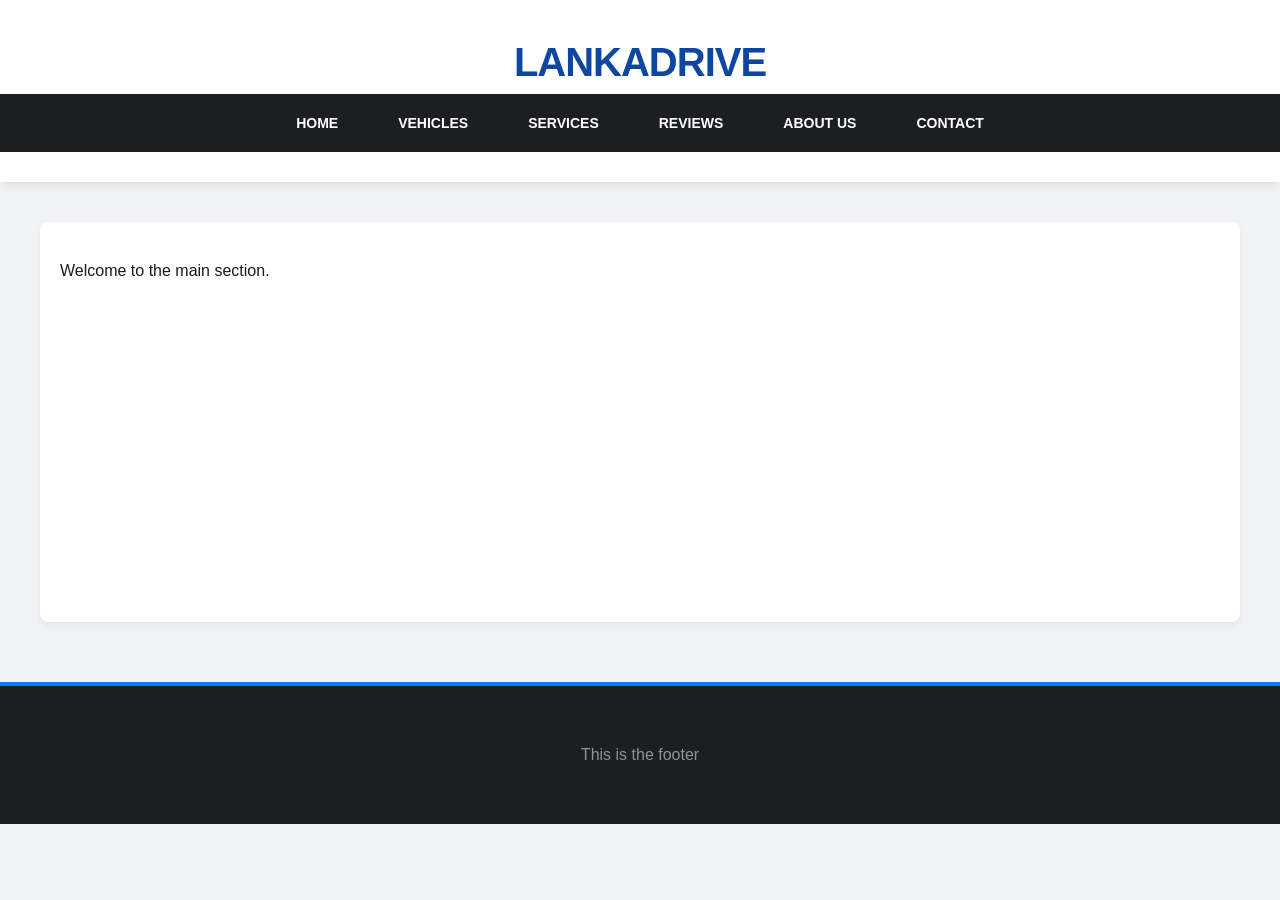
==== about.html @ 0b622d2f "Footer dock to bottom of the page (Solved)" ====
<!DOCTYPE html>
<html lang="en">
<head>
	<meta charset="UTF-8">
	<title>About Us</title>
	<link href="CSS/style.css" rel="stylesheet" type="text/css">
</head>
<body> <header>
        <h1>LankaDrive</h1>
        <nav>
            <ul>
                <li><a href="index.html">Home</a></li>
                <li><a href="vehicles.html">Vehicles</a></li>
                <li><a href="services.html">Services</a></li>
				<li><a href="reviews.html">Reviews</a></li>
                <li><a href="about.html">About Us</a></li>
				<li><a href="contact.html">Contact</a></li>
            </ul>
        </nav>
    </header>

    <main>
        <p>Welcome to the main section.</p>
    </main>

    <footer>
        <p>This is the footer</p>
    </footer>
</html>
---- CSS/style.css ----
﻿* {
    box-sizing: border-box;
}

body {
    font-family: 'Segoe UI', Tahoma, Geneva, Verdana, sans-serif;
    margin: 0;
    padding: 0;
    background-color: #f0f2f5;
    color: #1a1a1b;
    line-height: 1.6;
    min-height: 100vh;
}

/* Header */
header {
    background-color: #ffffff;
    padding: 30px 0;
    text-align: center;
    box-shadow: 0 2px 10px rgba(0,0,0,0.1);
}

header h1 {
    margin: 0;
    font-size: 2.5em;
    color: #0d47a1; /* Deep Professional Blue */
    text-transform: uppercase;
    font-weight: 800;
    letter-spacing: -1px;
}

/* Navigation Bar */
nav {
    background-color: #1c1e21; /* Modern Dark Grey/Black */
    position: sticky;
    top: 0;
    z-index: 1000;
}

nav ul {
    list-style: none;
    margin: 0;
    padding: 0;
    display: flex;
    justify-content: center;
}

nav li a {
    display: block;
    color: #ffffff;
    text-decoration: none;
    padding: 18px 30px;
    font-size: 14px;
    font-weight: 600;
    text-transform: uppercase;
    transition: all 0.3s ease;
}

nav li a:hover {
    background-color: #007bff; /* Bright Blue */
    color: white;
}

/* Main */
main {
    max-width: 1200px;
    margin: 40px auto;
    padding: 20px;
    background: white;
    border-radius: 8px;
    box-shadow: 0 4px 6px rgba(0,0,0,0.05);
    min-height: 400px;
    flex: 1;
}

/* Footer */
footer {
    background-color: #1c1e21;
    color: #8d949e;
    text-align: center;
    padding: 40px 0;
    margin-top: 60px;
    border-top: 4px solid #007bff;
}
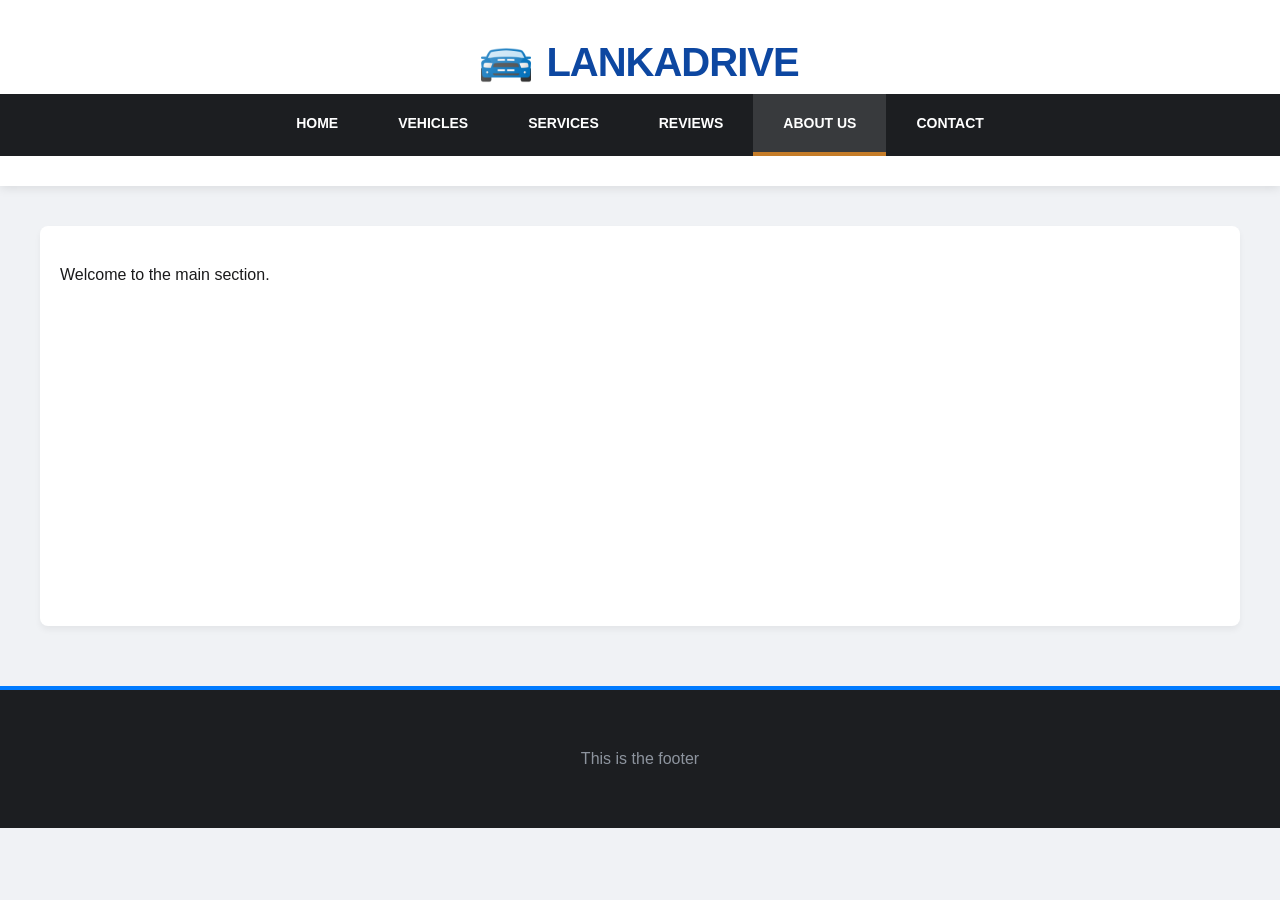
==== commit 7b9458e3: "Active Page Upgrade" ====
--- a/about.html
+++ b/about.html
@@ -4,16 +4,17 @@
 	<meta charset="UTF-8">
 	<title>About Us</title>
 	<link href="CSS/style.css" rel="stylesheet" type="text/css">
+    <link rel="icon" type="image/png" href="IMG/Car logo.png">
 </head>
 <body> <header>
-        <h1>LankaDrive</h1>
+        <h1><img class="header-logo" alt="LankaDrive Logo" src="IMG/Car logo.png">LankaDrive</h1>
         <nav>
             <ul>
                 <li><a href="index.html">Home</a></li>
                 <li><a href="vehicles.html">Vehicles</a></li>
                 <li><a href="services.html">Services</a></li>
 				<li><a href="reviews.html">Reviews</a></li>
-                <li><a href="about.html">About Us</a></li>
+                <li><a href="about.html" class="active">About Us</a></li>
 				<li><a href="contact.html">Contact</a></li>
             </ul>
         </nav>
--- a/CSS/style.css
+++ b/CSS/style.css
@@ -9,7 +9,7 @@
     background-color: #f0f2f5;
     color: #1a1a1b;
     line-height: 1.6;
-    min-height: 100vh;
+    min-height: 100vh; 
 }
 
 /* Header */
@@ -23,15 +23,21 @@
 header h1 {
     margin: 0;
     font-size: 2.5em;
-    color: #0d47a1; /* Deep Professional Blue */
+    color: #0d47a1; 
     text-transform: uppercase;
     font-weight: 800;
     letter-spacing: -1px;
 }
+header h1 img.header-logo {
+    width: 50px !important;     /*Size reduced but not working (fixed)*/
+    height: 50px !important;    /*Size reduced but not working (fixed)*/
+    vertical-align: middle;
+    margin-right: 15px;
+}
 
 /* Navigation Bar */
 nav {
-    background-color: #1c1e21; /* Modern Dark Grey/Black */
+    background-color: #1c1e21; 
     position: sticky;
     top: 0;
     z-index: 1000;
@@ -57,8 +63,14 @@
 }
 
 nav li a:hover {
-    background-color: #007bff; /* Bright Blue */
+    background-color: #007bff; 
     color: white;
+}
+
+nav li a.active {
+    background-color: #383a3d; 
+    color: white;
+    border-bottom: 4px solid #c57c28;
 }
 
 /* Main */
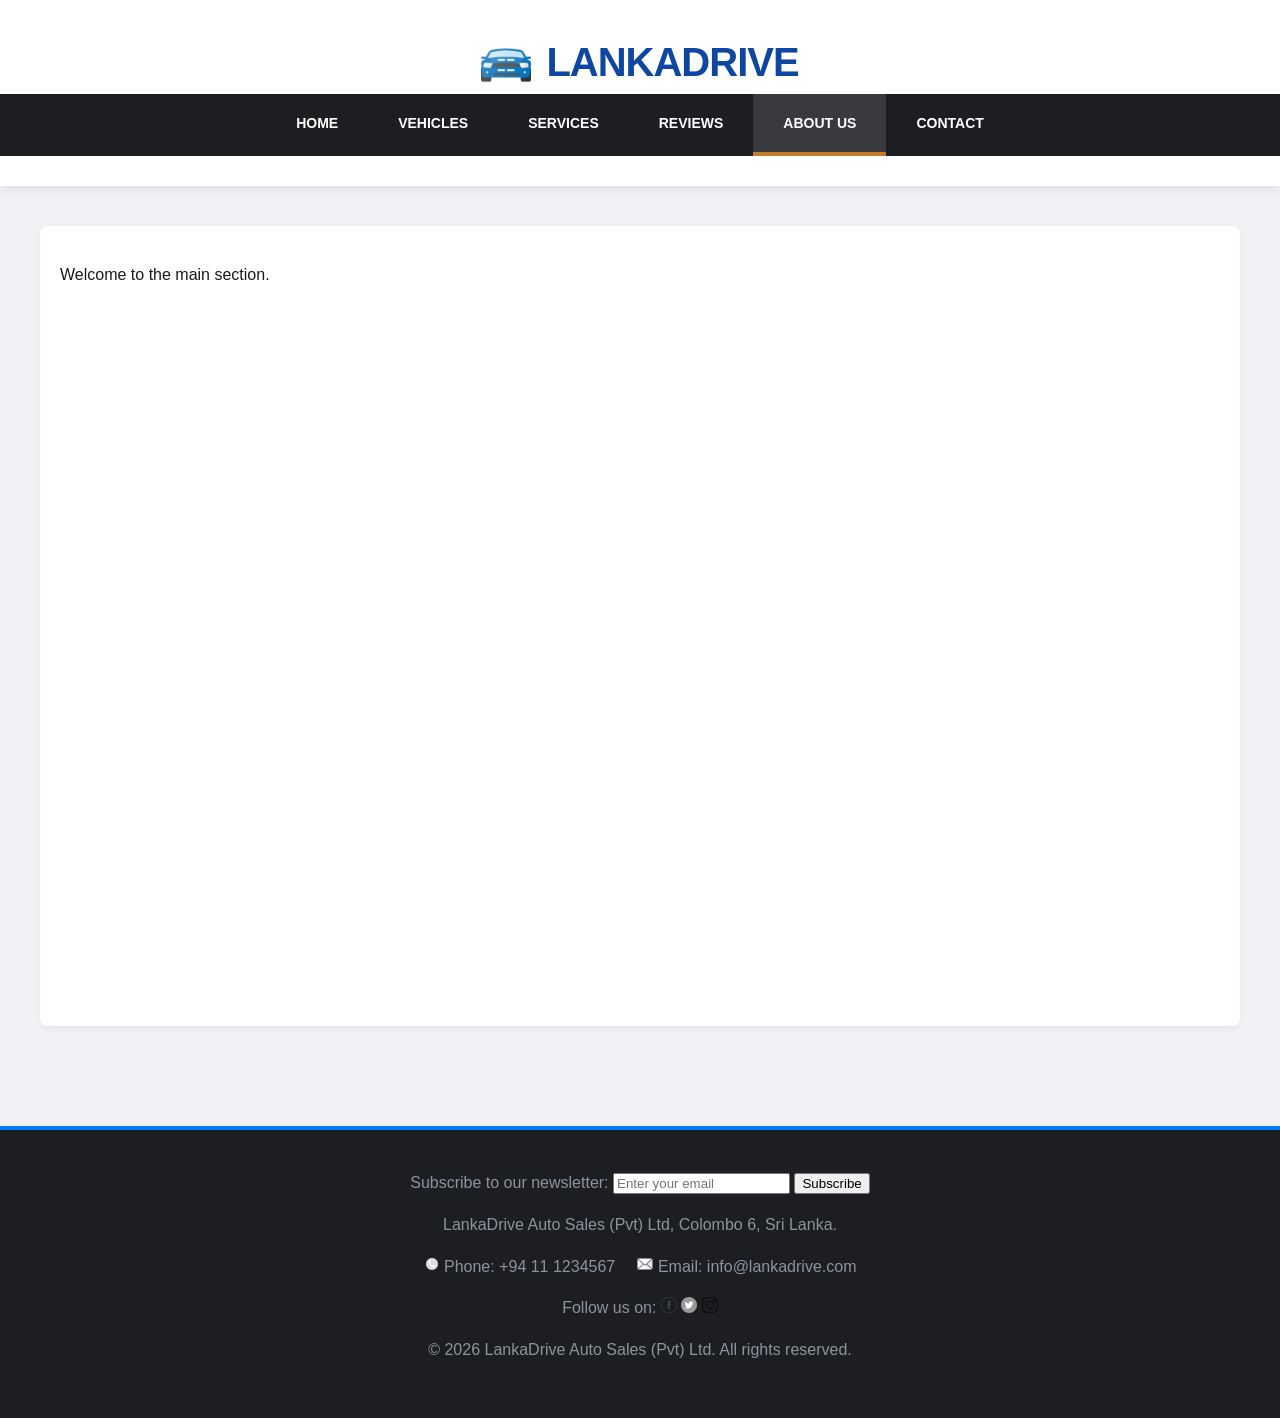
==== commit 3b7d0f8f: "Minor improvments for main structure before adding content" ====
--- a/about.html
+++ b/about.html
@@ -6,7 +6,9 @@
 	<link href="CSS/style.css" rel="stylesheet" type="text/css">
     <link rel="icon" type="image/png" href="IMG/Car logo.png">
 </head>
-<body> <header>
+<body> 
+    
+    <header>
         <h1><img class="header-logo" alt="LankaDrive Logo" src="IMG/Car logo.png">LankaDrive</h1>
         <nav>
             <ul>
@@ -25,6 +27,27 @@
     </main>
 
     <footer>
-        <p>This is the footer</p>
+        <form action="#subscribe.php" method="GET">
+            <label for="email">Subscribe to our newsletter:</label>
+            <input type="email" id="email" name="email" placeholder="Enter your email" required>
+            <button type="submit">Subscribe</button>
+        <p>LankaDrive Auto Sales (Pvt) Ltd,
+            Colombo 6, Sri Lanka.
+        </p>
+        <p>
+            <img src="IMG/Footer Assets/Phone.png" alt="Phone Icon" class="contact-icon">
+            Phone: +94 11 1234567
+            &nbsp;&nbsp;&nbsp;
+            <img src="IMG/Footer Assets/Email.png" alt="Email Icon" class="contact-icon">
+            Email: info@lankadrive.com
+        </p>
+        <p>Follow us on:
+            
+            <a href="https://www.facebook.com/lankadrive" target="_blank"><img src="IMG/Footer Assets/Facebook.png" alt="Facebook Icon" class="social-icon"></a>            
+            <a href="https://www.twitter.com/lankadrive" target="_blank"><img src="IMG/Footer Assets/Twitter.png" alt="Twitter Icon" class="social-icon"></a> 
+            <a href="https://www.instagram.com/lankadrive" target="_blank"><img src="IMG/Footer Assets/Instagram.png" alt="Instagram Icon" class="social-icon"></a>
+        </p>
+        <p class="copyright">&copy; 2026 LankaDrive Auto Sales (Pvt) Ltd. All rights reserved.</p>
     </footer>
+</body>
 </html>
--- a/CSS/style.css
+++ b/CSS/style.css
@@ -9,7 +9,9 @@
     background-color: #f0f2f5;
     color: #1a1a1b;
     line-height: 1.6;
-    min-height: 100vh; 
+    display: flex;               /*Footer dock to bottom - idea (Gemini)*/
+    flex-direction: column;     /*Footer dock to bottom - idea (Gemini)*/
+    min-height: 100vh;          /*Footer dock to bottom - idea (Gemini)*/
 }
 
 /* Header */
@@ -68,21 +70,22 @@
 }
 
 nav li a.active {
-    background-color: #383a3d; 
+    background-color: #383a3d;  /*Small upgrade for User Experience - idea (Gemini)*/
     color: white;
     border-bottom: 4px solid #c57c28;
 }
 
 /* Main */
 main {
+    width: 100%;    /*Visual fix - when empty*/
     max-width: 1200px;
     margin: 40px auto;
     padding: 20px;
     background: white;
     border-radius: 8px;
-    box-shadow: 0 4px 6px rgba(0,0,0,0.05);
-    min-height: 400px;
-    flex: 1;
+    box-shadow: 0 4px 6px rgba(0, 0, 0, 0.05);
+    min-height: 800px;
+    flex: 1;    /*Footer dock to bottom - idea (Gemini)*/
 }
 
 /* Footer */
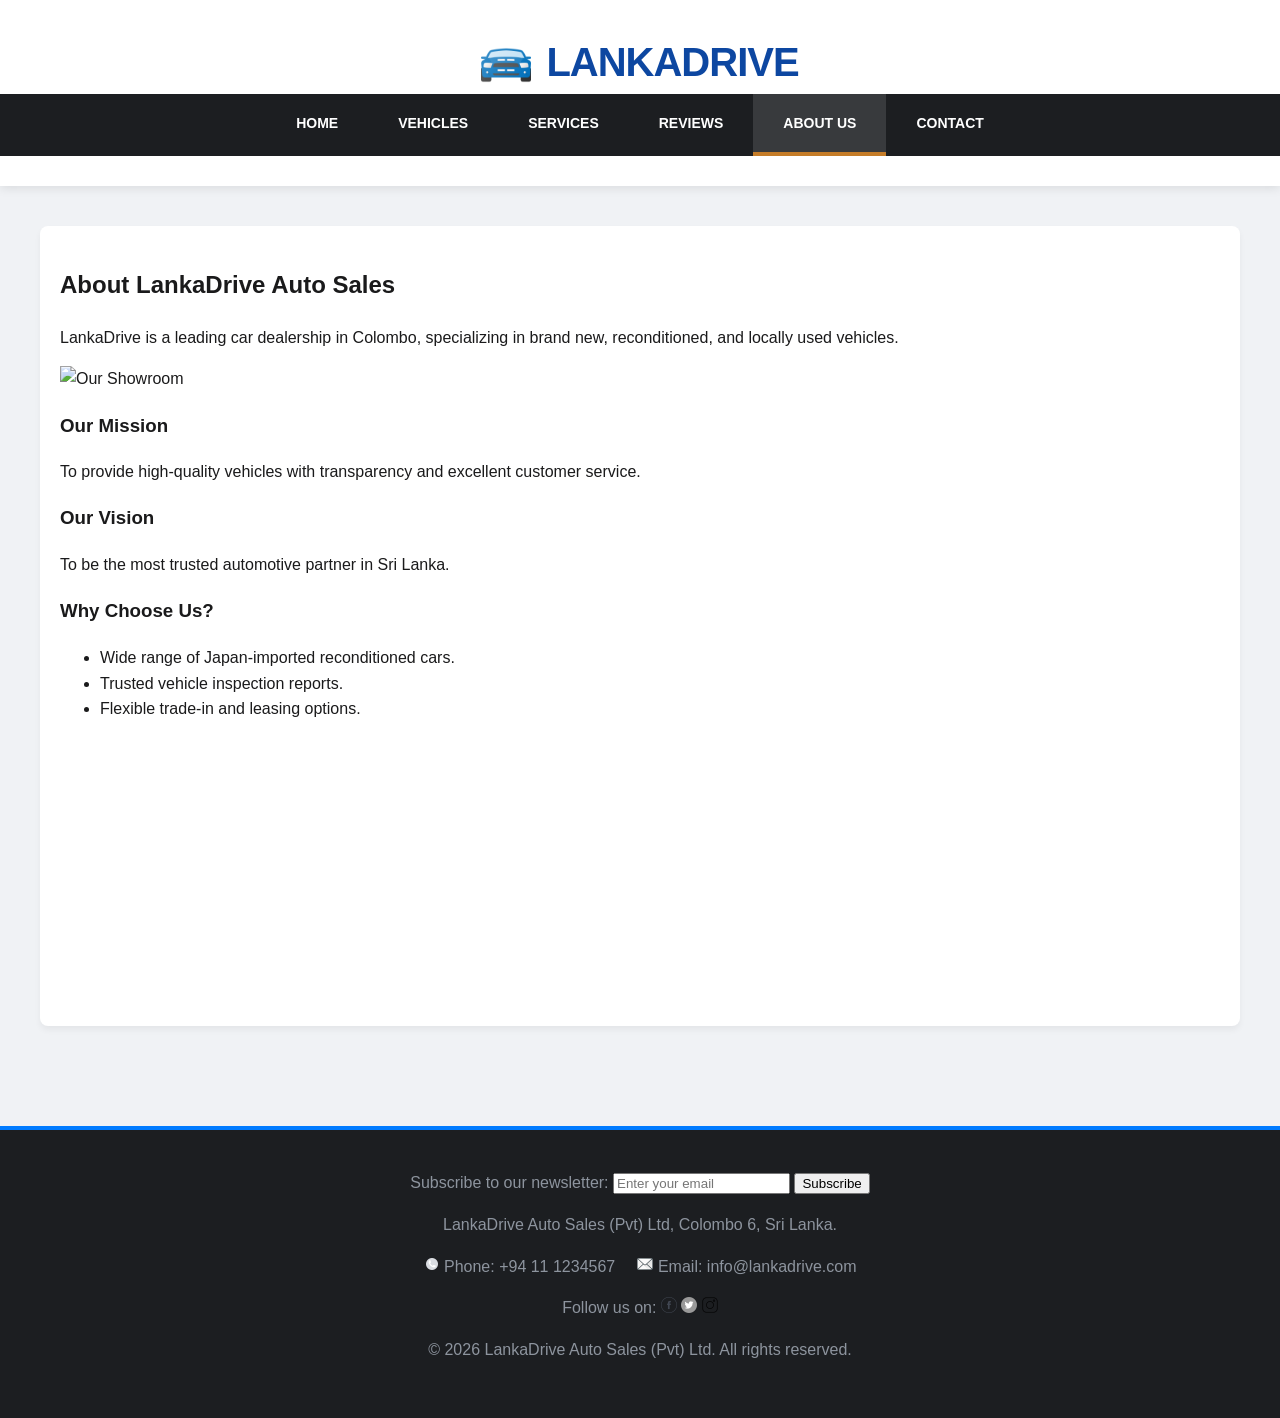
==== commit c5f2f2a5: "Organize CSS into page-specific files and update raw content" ====
--- a/about.html
+++ b/about.html
@@ -23,8 +23,32 @@
     </header>
 
     <main>
-        <p>Welcome to the main section.</p>
-    </main>
+    <section class="about-intro">
+        <h2>About LankaDrive Auto Sales</h2>
+        <p>LankaDrive is a leading car dealership in Colombo, specializing in brand new, reconditioned, and locally used vehicles.</p>
+        <img src="IMG/showroom.jpg" alt="Our Showroom" class="about-img">
+    </section>
+
+    <div class="mission-vision">
+        <section>
+            <h3>Our Mission</h3>
+            <p>To provide high-quality vehicles with transparency and excellent customer service.</p>
+        </section>
+        <section>
+            <h3>Our Vision</h3>
+            <p>To be the most trusted automotive partner in Sri Lanka.</p>
+        </section>
+    </div>
+
+    <section class="why-choose-us">
+        <h3>Why Choose Us?</h3>
+        <ul>
+            <li>Wide range of Japan-imported reconditioned cars.</li>
+            <li>Trusted vehicle inspection reports.</li>
+            <li>Flexible trade-in and leasing options.</li>
+        </ul>
+    </section>
+</main>
 
     <footer>
         <form action="#subscribe.php" method="GET">
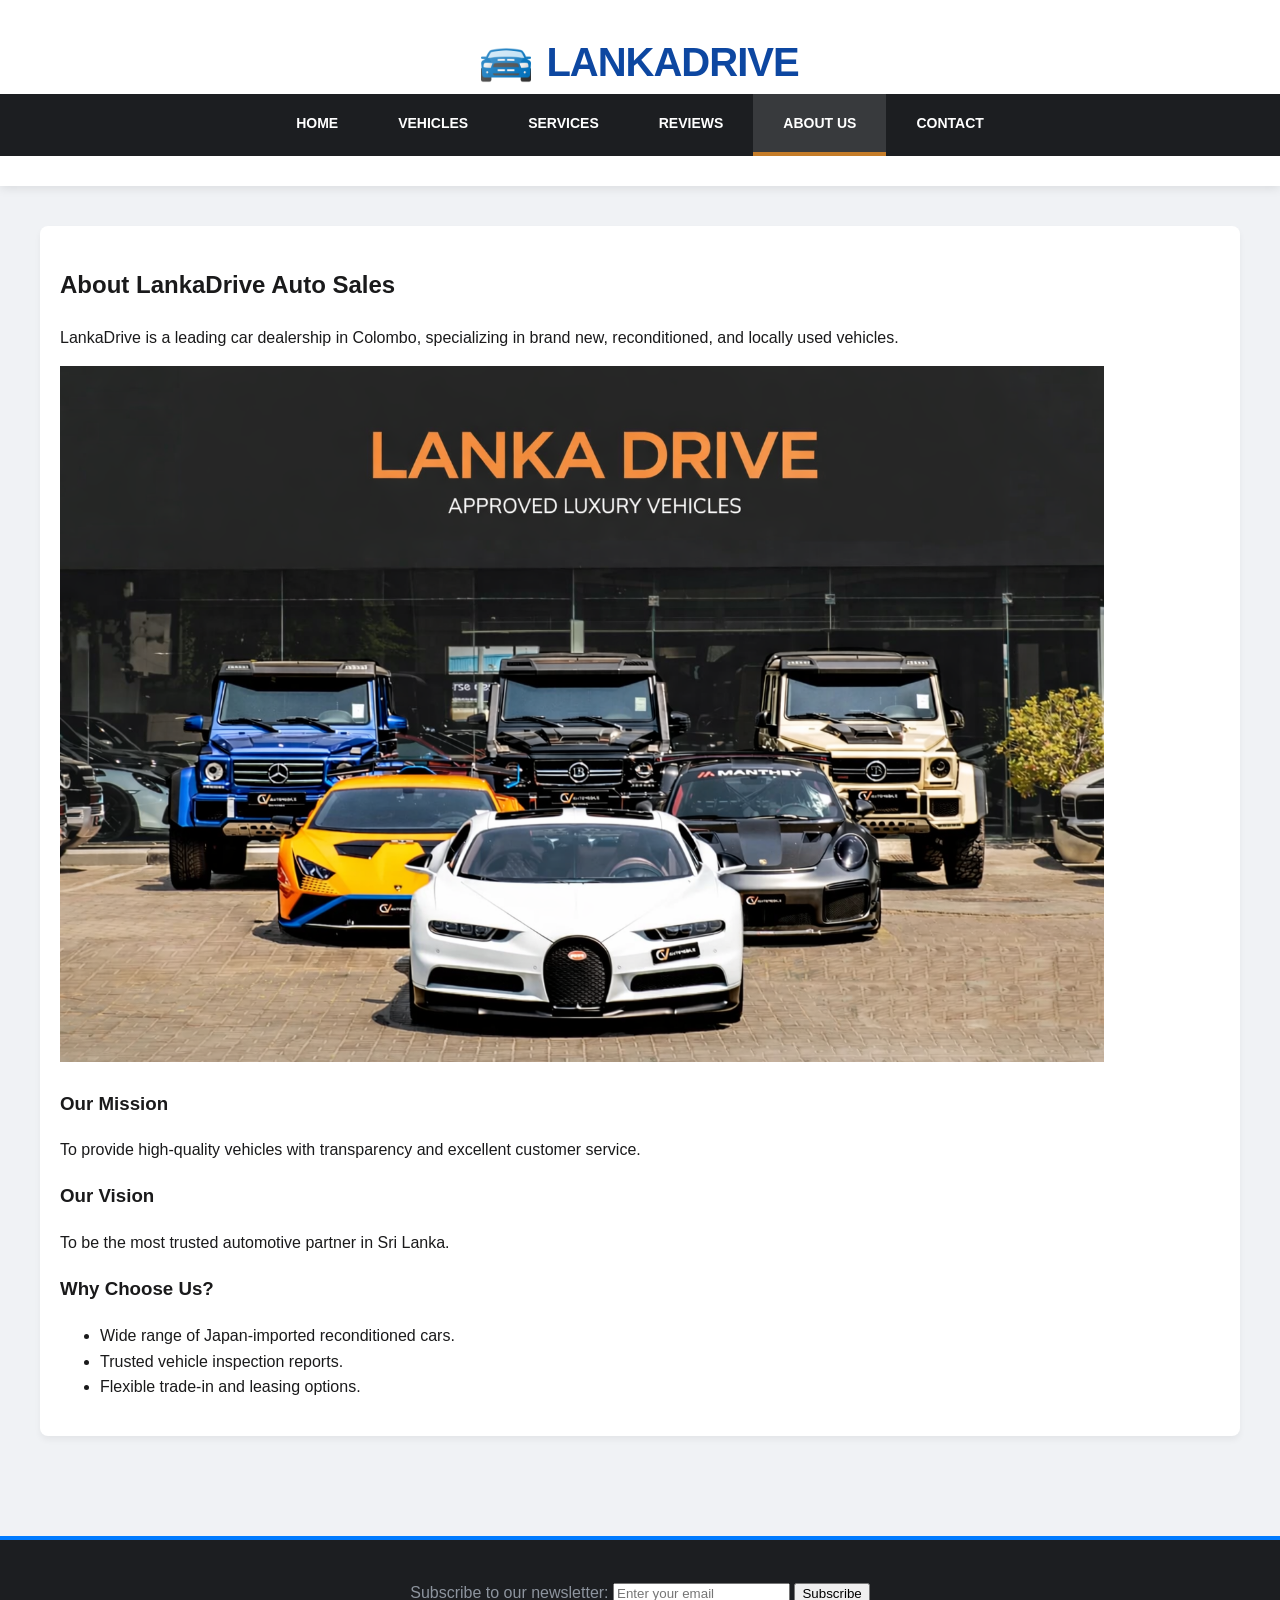
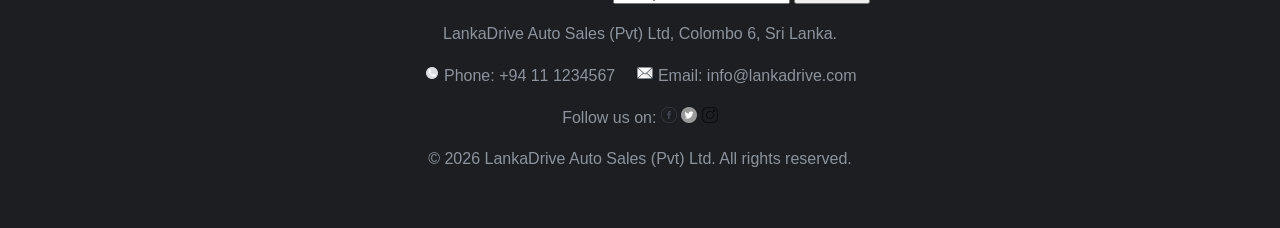
==== commit 8bb21a85: "bugs fix and minor improvments" ====
--- a/about.html
+++ b/about.html
@@ -4,6 +4,7 @@
 	<meta charset="UTF-8">
 	<title>About Us</title>
 	<link href="CSS/style.css" rel="stylesheet" type="text/css">
+    <link href="CSS/SEPARATED E.CSS FILES/about.css" rel="stylesheet" type="text/css">
     <link rel="icon" type="image/png" href="IMG/Car logo.png">
 </head>
 <body> 
@@ -26,7 +27,7 @@
     <section class="about-intro">
         <h2>About LankaDrive Auto Sales</h2>
         <p>LankaDrive is a leading car dealership in Colombo, specializing in brand new, reconditioned, and locally used vehicles.</p>
-        <img src="IMG/showroom.jpg" alt="Our Showroom" class="about-img">
+        <img src="IMG/showroom.png" alt="Our Showroom" class="about-img" width="90%" height="auto">
     </section>
 
     <div class="mission-vision">
--- a/CSS/style.css
+++ b/CSS/style.css
@@ -9,9 +9,9 @@
     background-color: #f0f2f5;
     color: #1a1a1b;
     line-height: 1.6;
-    display: flex;               /*Footer dock to bottom - idea (Gemini)*/
-    flex-direction: column;     /*Footer dock to bottom - idea (Gemini)*/
-    min-height: 100vh;          /*Footer dock to bottom - idea (Gemini)*/
+    display: flex;               /*Footer dock to bottom*/
+    flex-direction: column;     /*Footer dock to bottom*/
+    min-height: 100vh;          /*Footer dock to bottom*/
 }
 
 /* Header */
@@ -70,7 +70,7 @@
 }
 
 nav li a.active {
-    background-color: #383a3d;  /*Small upgrade for User Experience - idea (Gemini)*/
+    background-color: #383a3d;  /*Small upgrade for User Experience*/
     color: white;
     border-bottom: 4px solid #c57c28;
 }
@@ -85,7 +85,7 @@
     border-radius: 8px;
     box-shadow: 0 4px 6px rgba(0, 0, 0, 0.05);
     min-height: 800px;
-    flex: 1;    /*Footer dock to bottom - idea (Gemini)*/
+    flex: 1;    /*Footer dock to bottom*/
 }
 
 /* Footer */
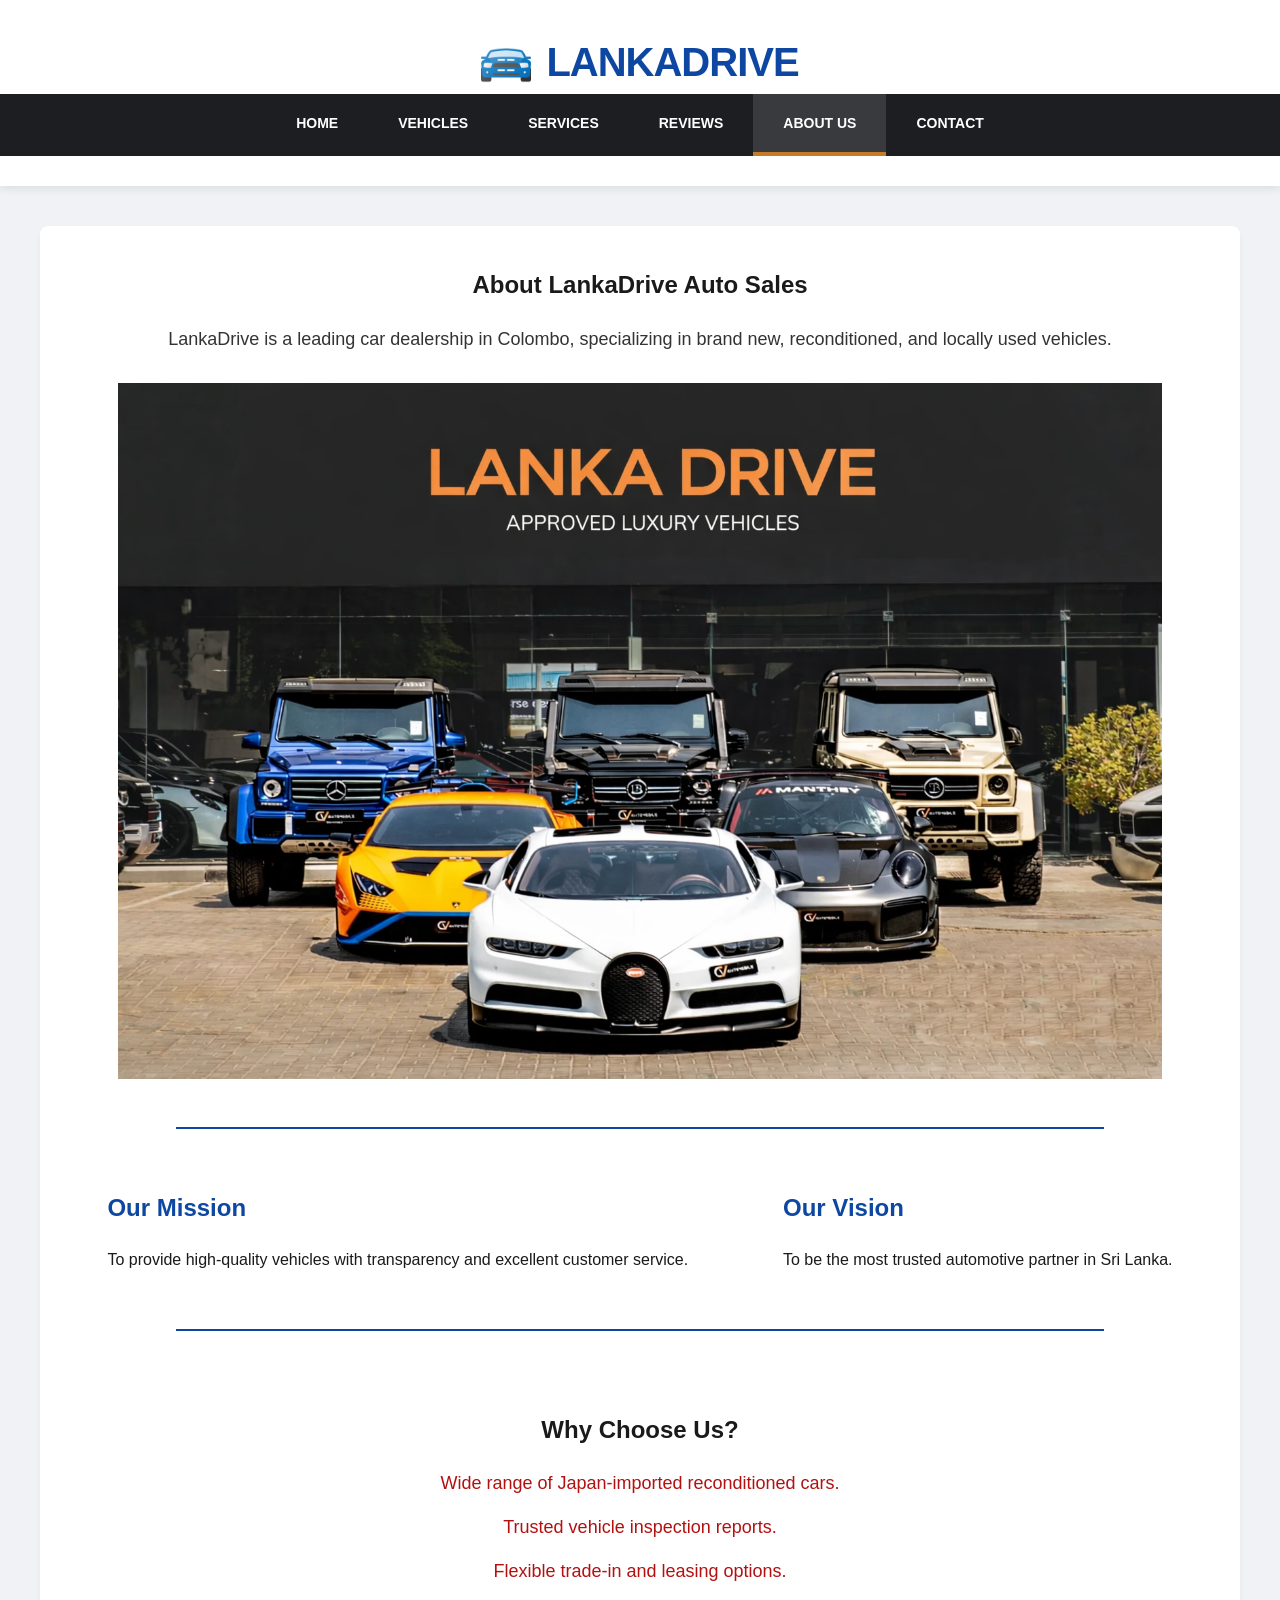
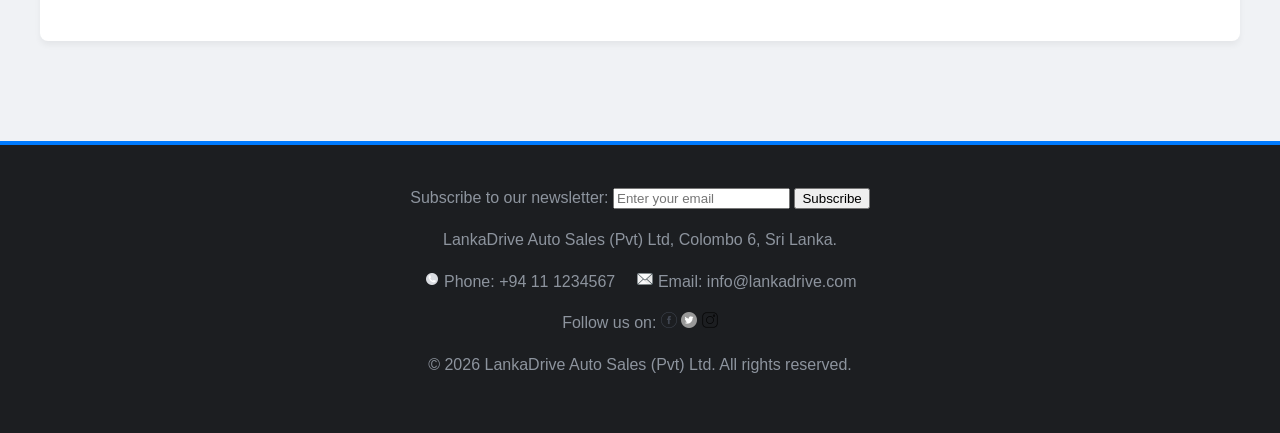
==== commit 233cced6: "About us CSS Styles" ====
--- a/about.html
+++ b/about.html
@@ -25,24 +25,28 @@
 
     <main>
     <section class="about-intro">
-        <h2>About LankaDrive Auto Sales</h2>
+        <h1>About LankaDrive Auto Sales</h1>
         <p>LankaDrive is a leading car dealership in Colombo, specializing in brand new, reconditioned, and locally used vehicles.</p>
         <img src="IMG/showroom.png" alt="Our Showroom" class="about-img" width="90%" height="auto">
     </section>
 
+    <hr>
+
     <div class="mission-vision">
         <section>
-            <h3>Our Mission</h3>
+            <h2>Our Mission</h2>
             <p>To provide high-quality vehicles with transparency and excellent customer service.</p>
         </section>
         <section>
-            <h3>Our Vision</h3>
+            <h2>Our Vision</h2>
             <p>To be the most trusted automotive partner in Sri Lanka.</p>
         </section>
     </div>
 
+    <hr>
+
     <section class="why-choose-us">
-        <h3>Why Choose Us?</h3>
+        <h1>Why Choose Us?</h1>
         <ul>
             <li>Wide range of Japan-imported reconditioned cars.</li>
             <li>Trusted vehicle inspection reports.</li>
--- a/CSS/SEPARATED E.CSS FILES/about.css
+++ b/CSS/SEPARATED E.CSS FILES/about.css
@@ -0,0 +1,47 @@
+.about-intro {
+    text-align: center;
+    padding: 40px auto;
+}
+
+.about-intro p {
+    font-size: 18px;
+    color: #333333;
+    margin-bottom: 30px;
+    font-weight: 500;
+}
+
+hr {
+    margin: 40px auto;
+    border: none;
+    border-top: 2px solid #0d47a1;
+    width: 80%;
+}
+
+.mission-vision {
+    display: flex;
+    justify-content: space-around;
+    margin-bottom: 40px;
+}
+
+.mission-vision h2 {
+    color: #0d47a1;
+    margin-bottom: 20px;
+    font-weight: 800;
+}
+
+.why-choose-us {
+    text-align: center;
+    padding: 20px;
+}
+
+.why-choose-us ul {
+    list-style: none;
+    padding: 0;
+}
+
+.why-choose-us ul li {
+    margin-bottom: 15px;
+    font-size: 18px;
+    font-weight: 500;
+    color: #b31111;
+}
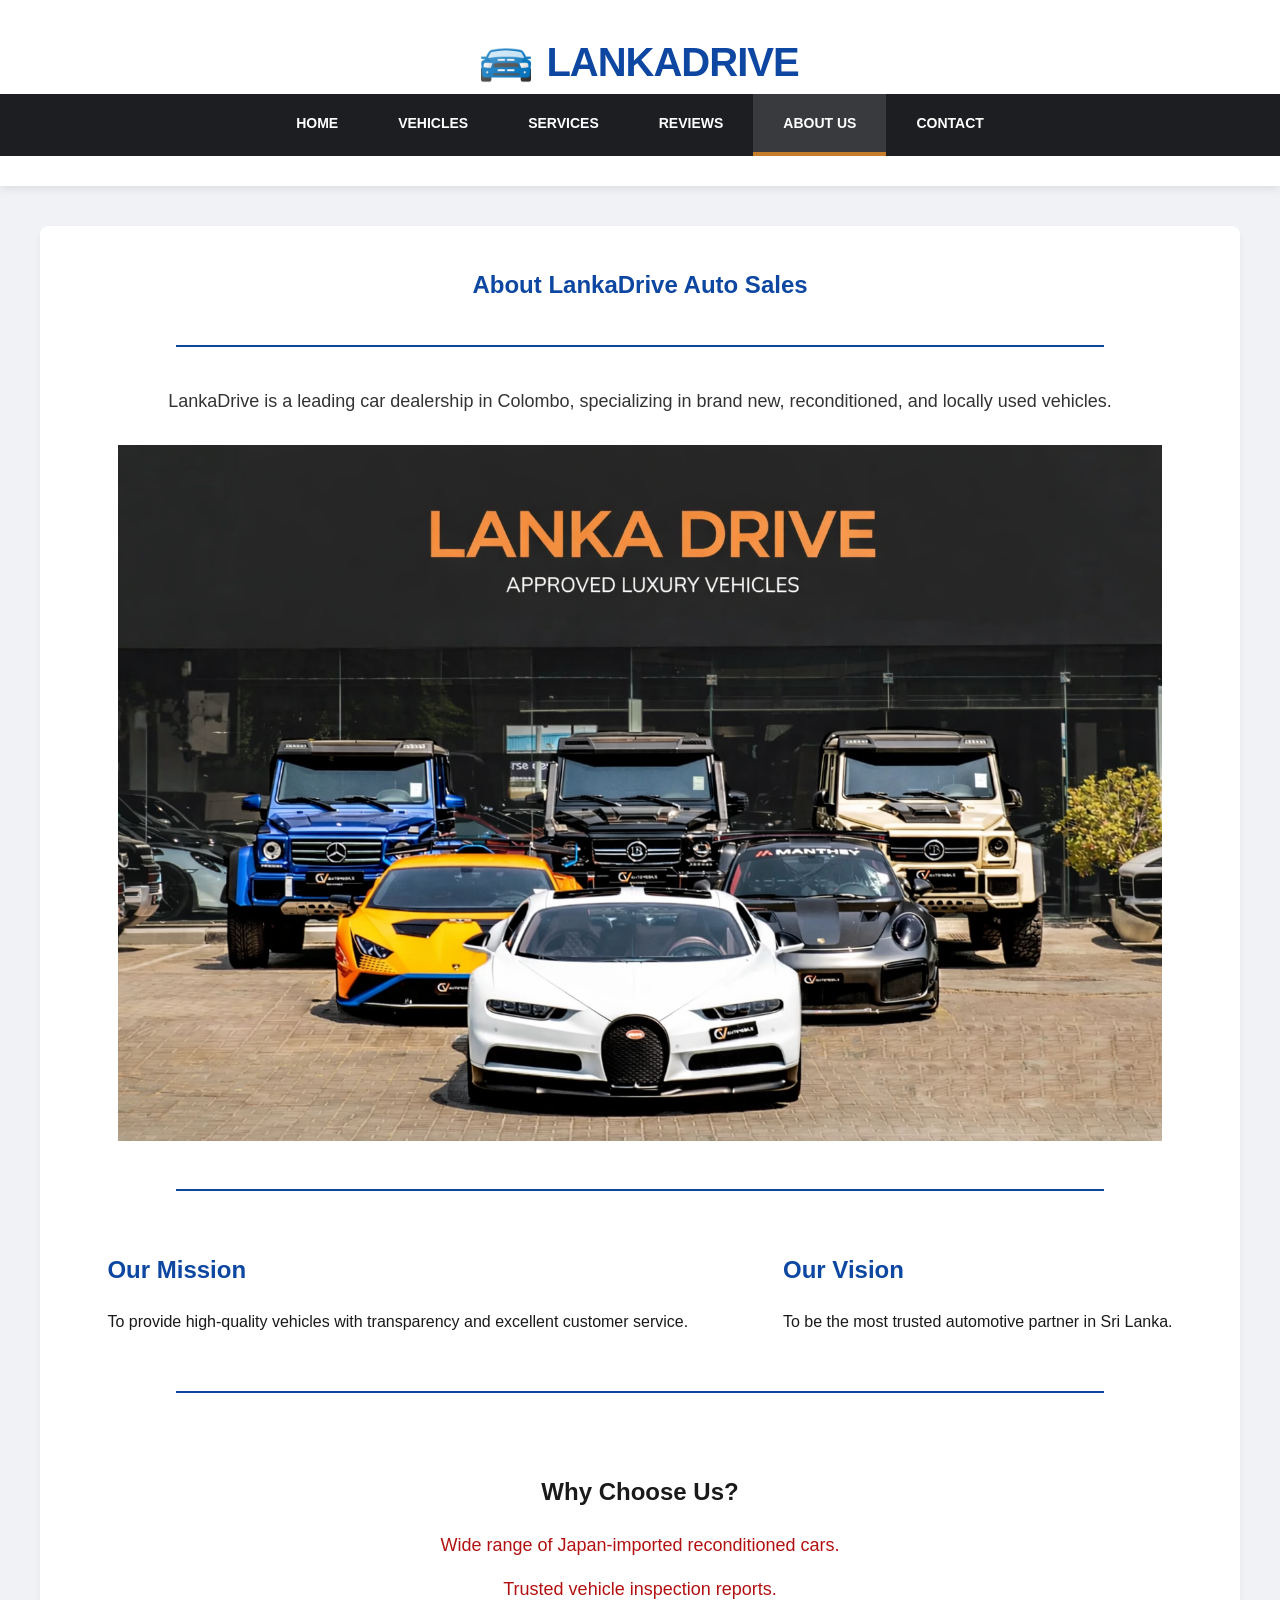
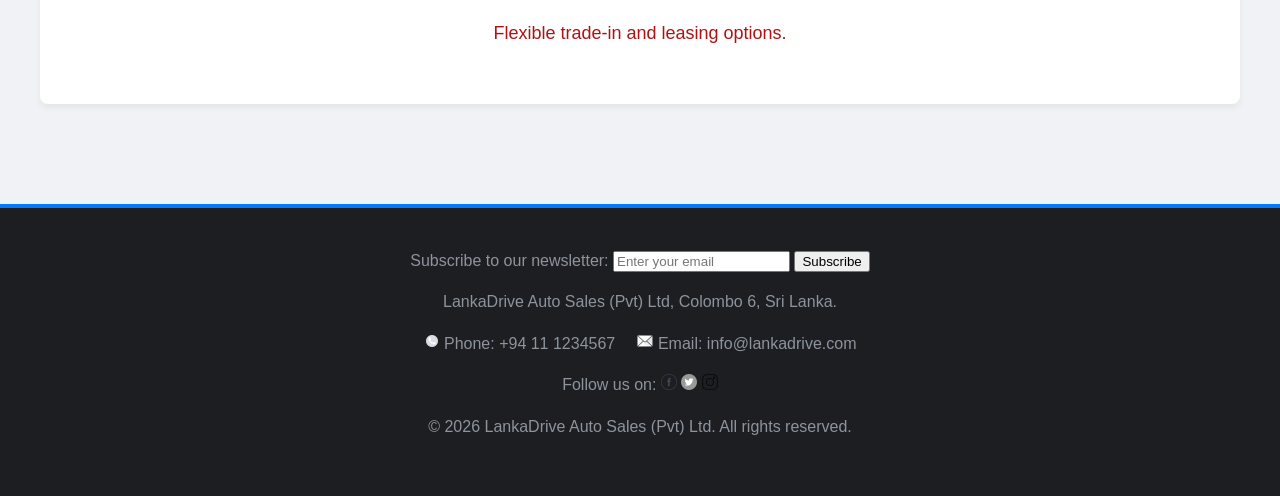
==== commit 1aa88335: "Services CSS Styles and improvements for About us and Contact pages" ====
--- a/about.html
+++ b/about.html
@@ -26,6 +26,7 @@
     <main>
     <section class="about-intro">
         <h1>About LankaDrive Auto Sales</h1>
+        <hr>
         <p>LankaDrive is a leading car dealership in Colombo, specializing in brand new, reconditioned, and locally used vehicles.</p>
         <img src="IMG/showroom.png" alt="Our Showroom" class="about-img" width="90%" height="auto">
     </section>
--- a/CSS/SEPARATED E.CSS FILES/about.css
+++ b/CSS/SEPARATED E.CSS FILES/about.css
@@ -44,4 +44,9 @@
     font-size: 18px;
     font-weight: 500;
     color: #b31111;
+}
+.about-intro h1 {
+    color: #0d47a1;
+    margin-bottom: 20px;
+    font-weight: 700;
 }
